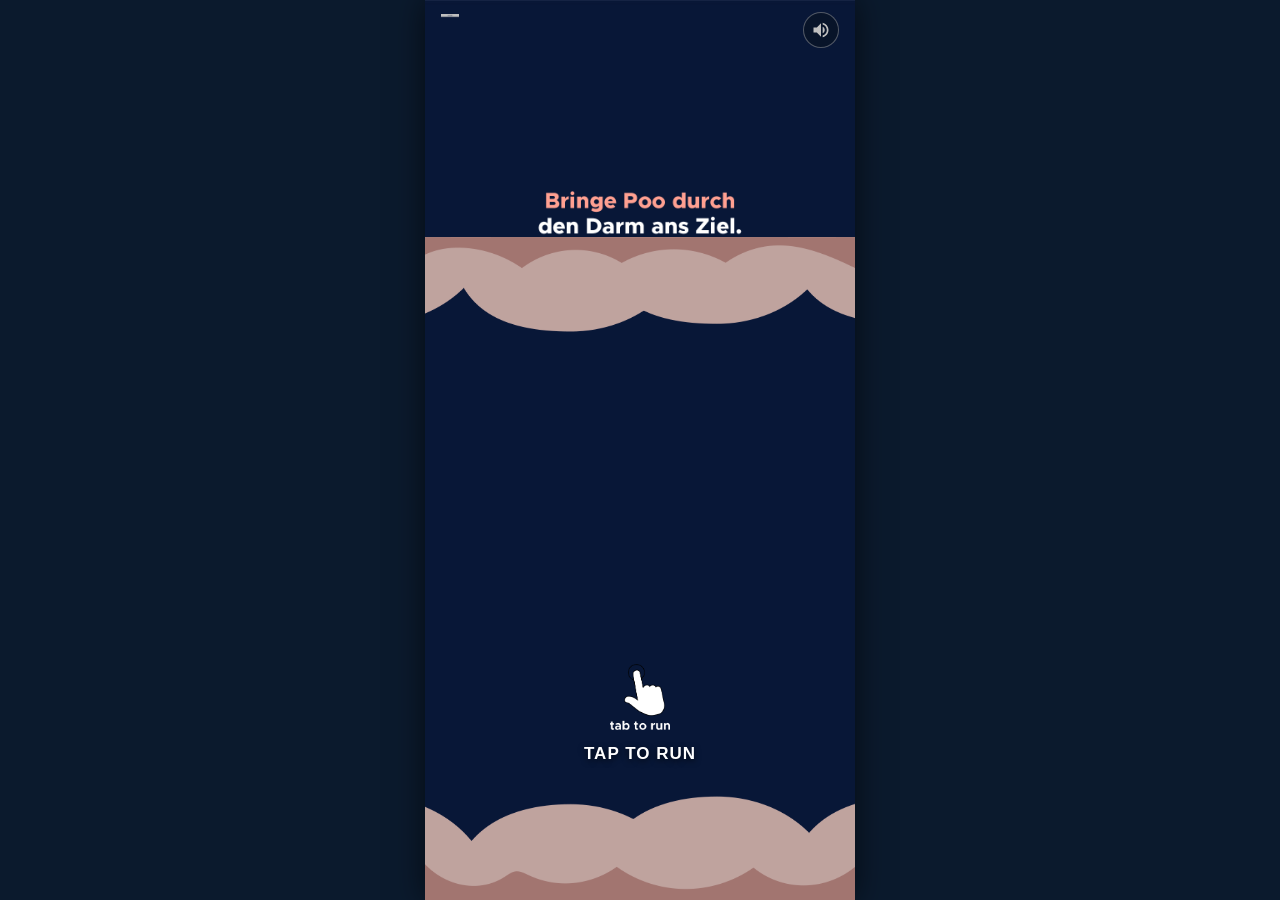
==== variant-a-game/index.html @ ecf2d947 "feat(variant-a): add mobile responsive layout, UI bar and endcard overlays" ====
<!DOCTYPE html>
<html lang="de">
<head>
  <meta charset="UTF-8">
  <meta name="viewport" content="width=device-width, initial-scale=1.0, maximum-scale=1.0, user-scalable=no, viewport-fit=cover">
  <title>Gut Run - Mobile Game Ad</title>
  <link rel="stylesheet" href="style.css">
  <script src="https://cdnjs.cloudflare.com/ajax/libs/gsap/3.12.5/gsap.min.js"></script>
</head>
<body>

  <div id="game-stage">
    <!-- Top UI Bar: Logo and Mute button -->
    <header class="top-bar">
      <img src="assets/logo.png" alt="Logo" class="top-logo">
      <button id="mute-btn" class="mute-btn" aria-label="Toggle Sound">
        <svg id="icon-sound-on" viewBox="0 0 24 24">
          <path d="M3 9v6h4l5 5V4L7 9H3zm13.5 3c0-1.77-1.02-3.29-2.5-4.03v8.05c1.48-.73 2.5-2.25 2.5-4.02zM14 3.23v2.06c2.89.86 5 3.54 5 6.71s-2.11 5.85-5 6.71v2.06c4.01-.91 7-4.49 7-8.77s-2.99-7.86-7-8.77z"/>
        </svg>
        <svg id="icon-sound-off" viewBox="0 0 24 24" style="display: none;">
          <path d="M16.5 12c0-1.77-1.02-3.29-2.5-4.03v2.21l2.45 2.45c.03-.2.05-.41.05-.63zm2.5 0c0 .94-.2 1.82-.54 2.64l1.51 1.51C20.63 14.91 21 13.5 21 12c0-4.28-2.99-7.86-7-8.77v2.06c2.89.86 5 3.54 5 6.71zM4.27 3L3 4.27l4.73 4.73H3v6h4l5 5v-6.73l4.25 4.25c-.67.52-1.42.93-2.25 1.18v2.06c1.38-.31 2.63-.95 3.69-1.81L19.73 21 21 19.73l-9-9L4.27 3zM12 4L9.91 6.09 12 8.18V4z"/>
        </svg>
      </button>
    </header>

    <div class="hud-score" id="hud-score">Obstacles: 0 / 15</div>

    <!-- Decorative gut border layer -->
    <div class="gut-border"></div>

    <!-- 60fps Game Canvas -->
    <canvas id="game-canvas"></canvas>

    <!-- Screen 1: Start Screen Overlay -->
    <div id="start-screen" class="screen-overlay active">
      <div class="start-tut-box">
        <img src="assets/01_game/tut.png" alt="Tutorial" class="start-tut-img">
        <img src="assets/gesture.png" alt="Tap" class="hand-gesture" id="start-gesture">
        <div class="tap-hint">Tap to run</div>
      </div>
    </div>

    <!-- Screen 2: Fail Endcard Overlay -->
    <div id="fail-screen" class="screen-overlay endcard">
      <div class="bubble-wrapper">
        <img src="assets/02_endcard/fail/bubble.png" class="bubble-bg" alt="">
        <div class="endcard-content">
          <img src="assets/02_endcard/fail/sad.png" alt="Sad character" class="endcard-avatar" id="fail-avatar">
          <img src="assets/02_endcard/fail/hl.png" alt="Headline" class="endcard-headline">
          <div class="endcard-actions">
            <a href="javascript:void(0)" class="btn-cta" id="fail-cta">
              <img src="assets/02_endcard/fail/cta.png" alt="Jetzt informieren">
            </a>
            <div class="btn-replay" id="btn-replay">
              <img src="assets/02_endcard/fail/replay.png" alt="Nochmal spielen">
            </div>
          </div>
        </div>
      </div>
    </div>

    <!-- Screen 3: Win Endcard Overlay -->
    <div id="win-screen" class="screen-overlay endcard">
      <img src="assets/02_endcard/win/konfetti.png" class="confetti-layer" id="win-confetti" alt="">
      <div class="bubble-wrapper">
        <img src="assets/02_endcard/win/bubble.png" class="bubble-bg" alt="">
        <div class="endcard-content">
          <img src="assets/02_endcard/win/happy.png" alt="Happy character" class="endcard-avatar" id="win-avatar">
          <img src="assets/02_endcard/win/hl.png" alt="Headline" class="endcard-headline">
          <div class="endcard-actions">
            <a href="javascript:void(0)" class="btn-cta" id="win-cta">
              <img src="assets/02_endcard/win/cta.png" alt="Jetzt mehr erfahren">
            </a>
          </div>
        </div>
      </div>
    </div>
  </div>

  <script src="game.js"></script>
</body>
</html>
---- variant-a-game/style.css ----
*, *::before, *::after {
  box-sizing: border-box;
  margin: 0;
  padding: 0;
  user-select: none;
  -webkit-user-select: none;
  -webkit-touch-callout: none;
}

html, body {
  width: 100%;
  height: 100%;
  overflow: hidden;
  background-color: #0b1a2d;
  font-family: -apple-system, BlinkMacSystemFont, "Segoe UI", Roboto, Helvetica, Arial, sans-serif;
  display: flex;
  justify-content: center;
  align-items: center;
}

#game-stage {
  position: relative;
  width: 100%;
  height: 100%;
  max-width: 430px;
  max-height: 932px;
  aspect-ratio: 9 / 16;
  background: url('assets/bg.jpg') center center / cover no-repeat;
  overflow: hidden;
  box-shadow: 0 0 30px rgba(0, 0, 0, 0.6);
}

/* Canvas for physics & continuous gut scrolling */
#game-canvas {
  position: absolute;
  top: 0;
  left: 0;
  width: 100%;
  height: 100%;
  display: block;
  z-index: 2;
}

/* Fixed top UI: Logo bar and Mute button */
.top-bar {
  position: absolute;
  top: 0;
  left: 0;
  width: 100%;
  height: 60px;
  padding: 10px 16px;
  display: flex;
  justify-content: space-between;
  align-items: center;
  z-index: 10;
  pointer-events: none;
}

.top-logo {
  height: 32px;
  max-width: 130px;
  object-fit: contain;
  pointer-events: auto;
}

.mute-btn {
  width: 36px;
  height: 36px;
  background: rgba(11, 26, 45, 0.65);
  border: 1.5px solid rgba(255, 255, 255, 0.4);
  border-radius: 50%;
  display: flex;
  align-items: center;
  justify-content: center;
  cursor: pointer;
  pointer-events: auto;
  transition: transform 0.15s ease, background 0.2s ease;
}

.mute-btn:active {
  transform: scale(0.9);
}

.mute-btn svg {
  width: 20px;
  height: 20px;
  fill: #ffffff;
}

/* Static gut decorative borders matching design */
.gut-border {
  position: absolute;
  left: 0;
  width: 100%;
  height: 100%;
  pointer-events: none;
  z-index: 3;
  background: url('assets/border.png') center center / 100% 100% no-repeat;
}

/* Overlay screens base */
.screen-overlay {
  position: absolute;
  inset: 0;
  display: flex;
  flex-direction: column;
  align-items: center;
  justify-content: center;
  z-index: 20;
  opacity: 0;
  pointer-events: none;
  transition: opacity 0.3s ease;
}

.screen-overlay.active {
  opacity: 1;
  pointer-events: auto;
}

/* START SCREEN */
#start-screen {
  background: rgba(0, 0, 0, 0.25);
  cursor: pointer;
}

.start-tut-box {
  width: 78%;
  max-width: 300px;
  display: flex;
  flex-direction: column;
  align-items: center;
  text-align: center;
  margin-top: -20px;
}

.start-tut-img {
  width: 100%;
  height: auto;
  object-fit: contain;
}

.hand-gesture {
  width: 60px;
  height: auto;
  margin-top: 15px;
  transform-origin: bottom center;
}

.tap-hint {
  margin-top: 14px;
  font-size: 17px;
  font-weight: 700;
  color: #ffffff;
  text-transform: uppercase;
  letter-spacing: 1px;
  text-shadow: 0 2px 6px rgba(0, 0, 0, 0.7);
}

/* ENDCARD OVERLAY */
.endcard {
  background: rgba(11, 26, 45, 0.94);
  padding: 24px 20px;
}

.bubble-wrapper {
  position: relative;
  width: 84%;
  max-width: 320px;
  display: flex;
  flex-direction: column;
  align-items: center;
  justify-content: center;
}

.bubble-bg {
  position: absolute;
  inset: -20px -10px;
  width: calc(100% + 20px);
  height: calc(100% + 40px);
  object-fit: contain;
  z-index: 1;
  opacity: 0.95;
}

.endcard-content {
  position: relative;
  z-index: 2;
  display: flex;
  flex-direction: column;
  align-items: center;
  width: 100%;
  text-align: center;
}

.endcard-avatar {
  width: 90px;
  height: auto;
  margin-bottom: 12px;
  object-fit: contain;
}

.endcard-headline {
  width: 82%;
  max-width: 250px;
  height: auto;
  margin-bottom: 24px;
  object-fit: contain;
}

.endcard-actions {
  display: flex;
  flex-direction: column;
  align-items: center;
  gap: 14px;
  width: 100%;
  margin-top: 10px;
}

.btn-cta {
  cursor: pointer;
  display: block;
  width: 80%;
  max-width: 240px;
  transition: transform 0.2s cubic-bezier(0.34, 1.56, 0.64, 1);
}

.btn-cta:active {
  transform: scale(0.95);
}

.btn-cta img {
  width: 100%;
  height: auto;
  display: block;
}

.btn-replay {
  cursor: pointer;
  display: block;
  width: 62%;
  max-width: 185px;
  transition: transform 0.2s cubic-bezier(0.34, 1.56, 0.64, 1);
}

.btn-replay:active {
  transform: scale(0.93);
}

.btn-replay img {
  width: 100%;
  height: auto;
  display: block;
}

.confetti-layer {
  position: absolute;
  inset: 0;
  width: 100%;
  height: 100%;
  object-fit: cover;
  pointer-events: none;
  z-index: 1;
}

/* HUD score counter */
.hud-score {
  position: absolute;
  top: 65px;
  right: 18px;
  color: #ffffff;
  font-size: 15px;
  font-weight: 700;
  background: rgba(0, 0, 0, 0.4);
  padding: 4px 10px;
  border-radius: 12px;
  z-index: 10;
  opacity: 0;
  transition: opacity 0.3s;
}
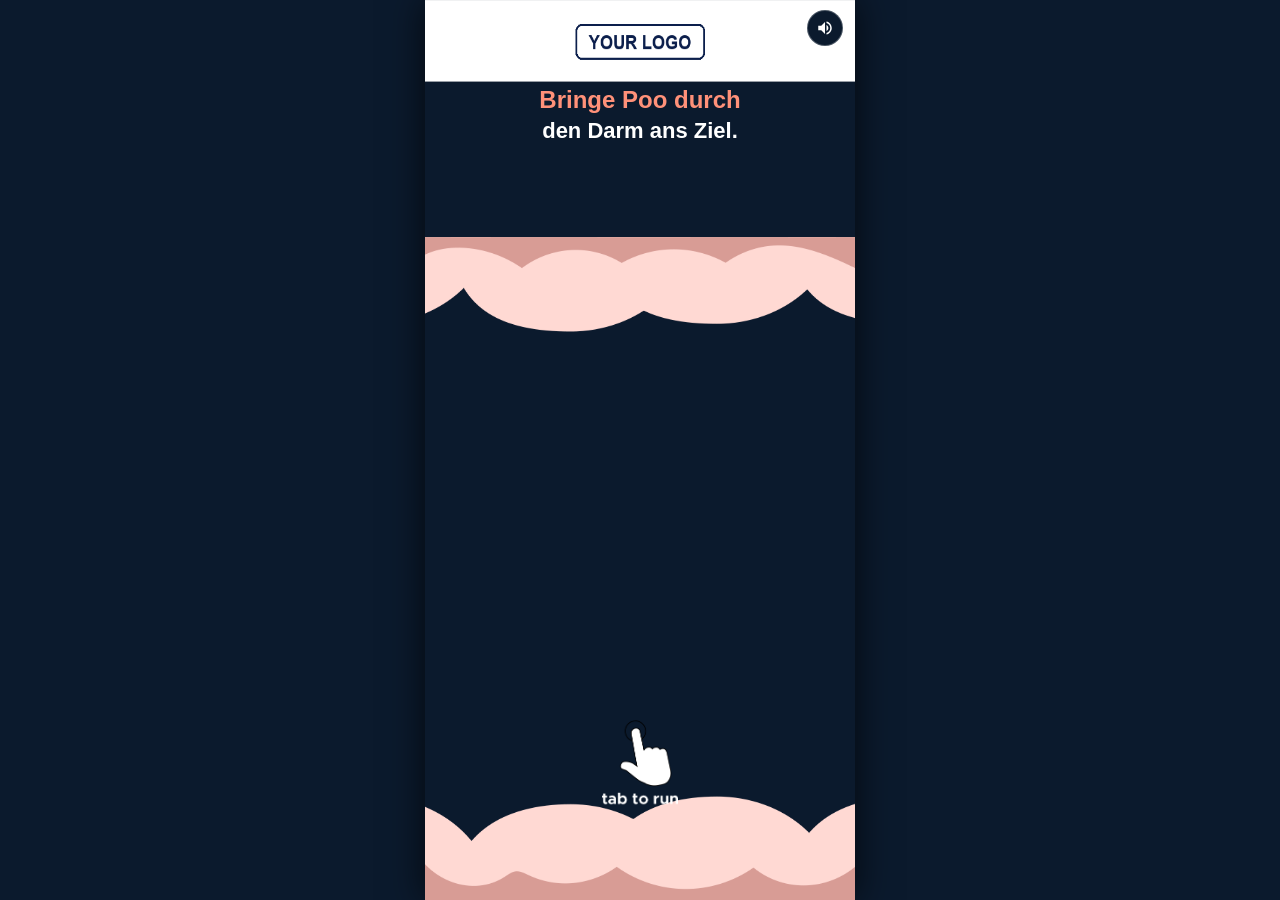
==== commit 5b4bcbf3: "Fix gut infinite loop alignment, hitbox scales and responsive UI" ====
--- a/variant-a-game/index.html
+++ b/variant-a-game/index.html
@@ -10,68 +10,70 @@
 <body>
 
   <div id="game-stage">
-    <!-- Top UI Bar: Logo and Mute button -->
-    <header class="top-bar">
-      <img src="assets/logo.png" alt="Logo" class="top-logo">
-      <button id="mute-btn" class="mute-btn" aria-label="Toggle Sound">
-        <svg id="icon-sound-on" viewBox="0 0 24 24">
-          <path d="M3 9v6h4l5 5V4L7 9H3zm13.5 3c0-1.77-1.02-3.29-2.5-4.03v8.05c1.48-.73 2.5-2.25 2.5-4.02zM14 3.23v2.06c2.89.86 5 3.54 5 6.71s-2.11 5.85-5 6.71v2.06c4.01-.91 7-4.49 7-8.77s-2.99-7.86-7-8.77z"/>
-        </svg>
-        <svg id="icon-sound-off" viewBox="0 0 24 24" style="display: none;">
-          <path d="M16.5 12c0-1.77-1.02-3.29-2.5-4.03v2.21l2.45 2.45c.03-.2.05-.41.05-.63zm2.5 0c0 .94-.2 1.82-.54 2.64l1.51 1.51C20.63 14.91 21 13.5 21 12c0-4.28-2.99-7.86-7-8.77v2.06c2.89.86 5 3.54 5 6.71zM4.27 3L3 4.27l4.73 4.73H3v6h4l5 5v-6.73l4.25 4.25c-.67.52-1.42.93-2.25 1.18v2.06c1.38-.31 2.63-.95 3.69-1.81L19.73 21 21 19.73l-9-9L4.27 3zM12 4L9.91 6.09 12 8.18V4z"/>
-        </svg>
-      </button>
-    </header>
+    <!-- Przycisk wyciszenia dźwięku -->
+    <button id="mute-btn" class="mute-btn" aria-label="Ton umschalten">
+      <svg id="icon-sound-on" viewBox="0 0 24 24">
+        <path d="M3 9v6h4l5 5V4L7 9H3zm13.5 3c0-1.77-1.02-3.29-2.5-4.03v8.05c1.48-.73 2.5-2.25 2.5-4.02zM14 3.23v2.06c2.89.86 5 3.54 5 6.71s-2.11 5.85-5 6.71v2.06c4.01-.91 7-4.49 7-8.77s-2.99-7.86-7-8.77z"/>
+      </svg>
+      <svg id="icon-sound-off" viewBox="0 0 24 24" style="display: none;">
+        <path d="M16.5 12c0-1.77-1.02-3.29-2.5-4.03v2.21l2.45 2.45c.03-.2.05-.41.05-.63zm2.5 0c0 .94-.2 1.82-.54 2.64l1.51 1.51C20.63 14.91 21 13.5 21 12c0-4.28-2.99-7.86-7-8.77v2.06c2.89.86 5 3.54 5 6.71zM4.27 3L3 4.27l4.73 4.73H3v6h4l5 5v-6.73l4.25 4.25c-.67.52-1.42.93-2.25 1.18v2.06c1.38-.31 2.63-.95 3.69-1.81L19.73 21 21 19.73l-9-9L4.27 3zM12 4L9.91 6.09 12 8.18V4z"/>
+      </svg>
+    </button>
 
-    <div class="hud-score" id="hud-score">Obstacles: 0 / 15</div>
+    <!-- Licznik przeszkód -->
+    <div class="hud-score" id="hud-score">Hindernisse: 0 / 15</div>
 
-    <!-- Decorative gut border layer -->
-    <div class="gut-border"></div>
-
-    <!-- 60fps Game Canvas -->
+    <!-- Płótno Canvas z grą -->
     <canvas id="game-canvas"></canvas>
 
-    <!-- Screen 1: Start Screen Overlay -->
+    <!-- Falbany jelita (border.png) -->
+    <img src="assets/border.png" class="gut-border-layer" alt="">
+
+    <!-- Pełnoekranowa warstwa Logo (logo.png) -->
+    <img src="assets/logo.png" class="logo-screen-layer" alt="Logo">
+
+<!-- EKRAN STARTOWY (01-start.png) -->
     <div id="start-screen" class="screen-overlay active">
-      <div class="start-tut-box">
-        <img src="assets/01_game/tut.png" alt="Tutorial" class="start-tut-img">
-        <img src="assets/gesture.png" alt="Tap" class="hand-gesture" id="start-gesture">
-        <div class="tap-hint">Tap to run</div>
+      <div class="start-header-text">
+        <h2>Bringe Poo durch<br><span>den Darm ans Ziel.</span></h2>
+      </div>
+      <div class="start-tut-interactive">
+        <img src="assets/gesture.png" alt="Tab to run" class="hand-gesture" id="start-gesture">
       </div>
     </div>
 
-    <!-- Screen 2: Fail Endcard Overlay -->
+    <!-- EKRAN PRZEGRANEJ (02-fail-endcard.png) -->
     <div id="fail-screen" class="screen-overlay endcard">
-      <div class="bubble-wrapper">
-        <img src="assets/02_endcard/fail/bubble.png" class="bubble-bg" alt="">
-        <div class="endcard-content">
-          <img src="assets/02_endcard/fail/sad.png" alt="Sad character" class="endcard-avatar" id="fail-avatar">
-          <img src="assets/02_endcard/fail/hl.png" alt="Headline" class="endcard-headline">
-          <div class="endcard-actions">
-            <a href="javascript:void(0)" class="btn-cta" id="fail-cta">
-              <img src="assets/02_endcard/fail/cta.png" alt="Jetzt informieren">
-            </a>
-            <div class="btn-replay" id="btn-replay">
-              <img src="assets/02_endcard/fail/replay.png" alt="Nochmal spielen">
-            </div>
+      <div class="endcard-visual-area">
+        <img src="assets/02_endcard/fail/bubble.png" class="bubble-illustration" alt="">
+        <img src="assets/02_endcard/fail/sad.png" alt="Sad" class="character-avatar" id="fail-avatar">
+      </div>
+      <div class="endcard-text-area">
+        <img src="assets/02_endcard/fail/hl.png" alt="Poo, das tat weh!" class="endcard-headline-img">
+        <div class="endcard-actions">
+          <a href="javascript:void(0)" class="btn-cta" id="fail-cta">
+            <img src="assets/02_endcard/fail/cta.png" alt="Jetzt informieren!">
+          </a>
+          <div class="btn-replay" id="btn-replay">
+            <img src="assets/02_endcard/fail/replay.png" alt="Nochmal spielen">
           </div>
         </div>
       </div>
     </div>
 
-    <!-- Screen 3: Win Endcard Overlay -->
+    <!-- EKRAN WYGRANEJ (03-win-endcard.png) -->
     <div id="win-screen" class="screen-overlay endcard">
-      <img src="assets/02_endcard/win/konfetti.png" class="confetti-layer" id="win-confetti" alt="">
-      <div class="bubble-wrapper">
-        <img src="assets/02_endcard/win/bubble.png" class="bubble-bg" alt="">
-        <div class="endcard-content">
-          <img src="assets/02_endcard/win/happy.png" alt="Happy character" class="endcard-avatar" id="win-avatar">
-          <img src="assets/02_endcard/win/hl.png" alt="Headline" class="endcard-headline">
-          <div class="endcard-actions">
-            <a href="javascript:void(0)" class="btn-cta" id="win-cta">
-              <img src="assets/02_endcard/win/cta.png" alt="Jetzt mehr erfahren">
-            </a>
-          </div>
+      <div class="endcard-visual-area">
+        <img src="assets/02_endcard/win/bubble.png" class="bubble-illustration" alt="">
+        <img src="assets/02_endcard/win/konfetti.png" class="confetti-illustration" id="win-confetti" alt="">
+        <img src="assets/02_endcard/win/happy.png" alt="Happy" class="character-avatar" id="win-avatar">
+      </div>
+      <div class="endcard-text-area">
+        <img src="assets/02_endcard/win/hl.png" alt="Poo, tut das gut!" class="endcard-headline-img">
+        <div class="endcard-actions">
+          <a href="javascript:void(0)" class="btn-cta" id="win-cta">
+            <img src="assets/02_endcard/win/cta.png" alt="Jetzt mehr erfahren">
+          </a>
         </div>
       </div>
     </div>
--- a/variant-a-game/style.css
+++ b/variant-a-game/style.css
@@ -25,12 +25,56 @@
   max-width: 430px;
   max-height: 932px;
   aspect-ratio: 9 / 16;
-  background: url('assets/bg.jpg') center center / cover no-repeat;
+  background-color: #0b1a2d;
   overflow: hidden;
-  box-shadow: 0 0 30px rgba(0, 0, 0, 0.6);
-}
-
-/* Canvas for physics & continuous gut scrolling */
+  box-shadow: 0 0 35px rgba(0, 0, 0, 0.7);
+}
+
+/* Statyczne obramowanie i pasek z logo na pełny wymiar kontenera */
+.gut-border-layer {
+  position: absolute;
+  inset: 0;
+  width: 100%;
+  height: 100%;
+  object-fit: fill;
+  pointer-events: none;
+  z-index: 5;
+}
+
+.logo-screen-layer {
+  position: absolute;
+  inset: 0;
+  width: 100%;
+  height: 100%;
+  object-fit: fill;
+  pointer-events: none;
+  z-index: 30;
+}
+
+/* Przycisk wyciszenia dźwięku */
+.mute-btn {
+  position: absolute;
+  right: 12px;
+  top: 10px;
+  width: 36px;
+  height: 36px;
+  background: #0b1a2d;
+  border: 1px solid rgba(255, 255, 255, 0.25);
+  border-radius: 50%;
+  display: flex;
+  align-items: center;
+  justify-content: center;
+  cursor: pointer;
+  z-index: 35;
+}
+
+.mute-btn svg {
+  width: 18px;
+  height: 18px;
+  fill: #ffffff;
+}
+
+/* Płótno Canvas gry */
 #game-canvas {
   position: absolute;
   top: 0;
@@ -41,75 +85,19 @@
   z-index: 2;
 }
 
-/* Fixed top UI: Logo bar and Mute button */
-.top-bar {
-  position: absolute;
-  top: 0;
-  left: 0;
-  width: 100%;
-  height: 60px;
-  padding: 10px 16px;
-  display: flex;
-  justify-content: space-between;
-  align-items: center;
-  z-index: 10;
-  pointer-events: none;
-}
-
-.top-logo {
-  height: 32px;
-  max-width: 130px;
-  object-fit: contain;
-  pointer-events: auto;
-}
-
-.mute-btn {
-  width: 36px;
-  height: 36px;
-  background: rgba(11, 26, 45, 0.65);
-  border: 1.5px solid rgba(255, 255, 255, 0.4);
-  border-radius: 50%;
-  display: flex;
-  align-items: center;
-  justify-content: center;
-  cursor: pointer;
-  pointer-events: auto;
-  transition: transform 0.15s ease, background 0.2s ease;
-}
-
-.mute-btn:active {
-  transform: scale(0.9);
-}
-
-.mute-btn svg {
-  width: 20px;
-  height: 20px;
-  fill: #ffffff;
-}
-
-/* Static gut decorative borders matching design */
-.gut-border {
-  position: absolute;
-  left: 0;
-  width: 100%;
-  height: 100%;
-  pointer-events: none;
-  z-index: 3;
-  background: url('assets/border.png') center center / 100% 100% no-repeat;
-}
-
-/* Overlay screens base */
+/* Nakładki ekranowe */
 .screen-overlay {
   position: absolute;
   inset: 0;
-  display: flex;
-  flex-direction: column;
-  align-items: center;
-  justify-content: center;
+  width: 100%;
+  height: 100%;
+  display: flex;
+  flex-direction: column;
+  align-items: center;
   z-index: 20;
   opacity: 0;
   pointer-events: none;
-  transition: opacity 0.3s ease;
+  transition: opacity 0.25s ease;
 }
 
 .screen-overlay.active {
@@ -117,163 +105,167 @@
   pointer-events: auto;
 }
 
-/* START SCREEN */
+/* EKRAN STARTOWY (01-start.png) */
 #start-screen {
-  background: rgba(0, 0, 0, 0.25);
-  cursor: pointer;
-}
-
-.start-tut-box {
-  width: 78%;
-  max-width: 300px;
-  display: flex;
-  flex-direction: column;
-  align-items: center;
+  background: transparent;
+  cursor: pointer;
+  justify-content: space-between;
+  padding: 85px 20px 45px;
+}
+
+.start-header-text {
   text-align: center;
-  margin-top: -20px;
-}
-
-.start-tut-img {
-  width: 100%;
-  height: auto;
-  object-fit: contain;
+}
+
+.start-header-text h2 {
+  color: #ff9179;
+  font-size: 24px;
+  font-weight: 800;
+  line-height: 1.25;
+}
+
+.start-header-text h2 span {
+  color: #ffffff;
+  font-size: 22px;
+  font-weight: 800;
+}
+
+.start-tut-interactive {
+  display: flex;
+  flex-direction: column;
+  align-items: center;
+  margin-bottom: 50px;
 }
 
 .hand-gesture {
-  width: 60px;
-  height: auto;
-  margin-top: 15px;
+  width: 76px;
+  height: auto;
+  object-fit: contain;
   transform-origin: bottom center;
 }
 
-.tap-hint {
+/* EKRANY KOŃCOWE (02-fail & 03-win) – powiększona chmurka i wyśrodkowany układ */
+.endcard {
+  background-color: #0b1a2d;
+  justify-content: flex-start;
+  align-items: center;
+  padding: 66px 16px 20px;
+  box-sizing: border-box;
+}
+
+.endcard-visual-area {
+  position: relative;
+  width: 100%;
+  max-width: 340px;
+  height: 250px;
+  display: flex;
+  align-items: center;
+  justify-content: center;
+  margin-top: 6px;
+  flex-shrink: 0;
+}
+
+.bubble-illustration {
+  position: absolute;
+  width: 100%;
+  height: 100%;
+  object-fit: contain;
+  transform: scale(1.42);
+  z-index: 1;
+}
+
+.confetti-illustration {
+  position: absolute;
+  width: 100%;
+  height: 100%;
+  object-fit: contain;
+  transform: scale(1.3);
+  z-index: 2;
+}
+
+.character-avatar {
+  position: relative;
+  z-index: 3;
+  width: 135px;
+  height: auto;
+  object-fit: contain;
+  margin-top: 18px;
+}
+
+.endcard-text-area {
+  display: flex;
+  flex-direction: column;
+  align-items: center;
+  width: 100%;
   margin-top: 14px;
-  font-size: 17px;
+  z-index: 4;
+}
+
+.endcard-headline-img {
+  width: 80%;
+  max-width: 260px;
+  height: auto;
+  margin-bottom: 18px;
+  object-fit: contain;
+  display: block;
+}
+
+.endcard-actions {
+  display: flex;
+  flex-direction: column;
+  align-items: center;
+  gap: 10px;
+  width: 100%;
+}
+
+.btn-cta {
+  cursor: pointer;
+  display: block;
+  width: 76%;
+  max-width: 240px;
+  transition: transform 0.15s ease;
+}
+
+.btn-cta:active {
+  transform: scale(0.96);
+}
+
+.btn-cta img {
+  width: 100%;
+  height: auto;
+  display: block;
+}
+
+.btn-replay {
+  cursor: pointer;
+  display: block;
+  width: 60%;
+  max-width: 190px;
+  transition: transform 0.15s ease;
+}
+
+.btn-replay:active {
+  transform: scale(0.95);
+}
+
+.btn-replay img {
+  width: 100%;
+  height: auto;
+  display: block;
+}
+
+/* Licznik przeszkód */
+.hud-score {
+  position: absolute;
+  top: 84px;
+  right: 14px;
+  color: #ffffff;
+  font-size: 13px;
   font-weight: 700;
-  color: #ffffff;
-  text-transform: uppercase;
-  letter-spacing: 1px;
-  text-shadow: 0 2px 6px rgba(0, 0, 0, 0.7);
-}
-
-/* ENDCARD OVERLAY */
-.endcard {
-  background: rgba(11, 26, 45, 0.94);
-  padding: 24px 20px;
-}
-
-.bubble-wrapper {
-  position: relative;
-  width: 84%;
-  max-width: 320px;
-  display: flex;
-  flex-direction: column;
-  align-items: center;
-  justify-content: center;
-}
-
-.bubble-bg {
-  position: absolute;
-  inset: -20px -10px;
-  width: calc(100% + 20px);
-  height: calc(100% + 40px);
-  object-fit: contain;
-  z-index: 1;
-  opacity: 0.95;
-}
-
-.endcard-content {
-  position: relative;
-  z-index: 2;
-  display: flex;
-  flex-direction: column;
-  align-items: center;
-  width: 100%;
-  text-align: center;
-}
-
-.endcard-avatar {
-  width: 90px;
-  height: auto;
-  margin-bottom: 12px;
-  object-fit: contain;
-}
-
-.endcard-headline {
-  width: 82%;
-  max-width: 250px;
-  height: auto;
-  margin-bottom: 24px;
-  object-fit: contain;
-}
-
-.endcard-actions {
-  display: flex;
-  flex-direction: column;
-  align-items: center;
-  gap: 14px;
-  width: 100%;
-  margin-top: 10px;
-}
-
-.btn-cta {
-  cursor: pointer;
-  display: block;
-  width: 80%;
-  max-width: 240px;
-  transition: transform 0.2s cubic-bezier(0.34, 1.56, 0.64, 1);
-}
-
-.btn-cta:active {
-  transform: scale(0.95);
-}
-
-.btn-cta img {
-  width: 100%;
-  height: auto;
-  display: block;
-}
-
-.btn-replay {
-  cursor: pointer;
-  display: block;
-  width: 62%;
-  max-width: 185px;
-  transition: transform 0.2s cubic-bezier(0.34, 1.56, 0.64, 1);
-}
-
-.btn-replay:active {
-  transform: scale(0.93);
-}
-
-.btn-replay img {
-  width: 100%;
-  height: auto;
-  display: block;
-}
-
-.confetti-layer {
-  position: absolute;
-  inset: 0;
-  width: 100%;
-  height: 100%;
-  object-fit: cover;
-  pointer-events: none;
-  z-index: 1;
-}
-
-/* HUD score counter */
-.hud-score {
-  position: absolute;
-  top: 65px;
-  right: 18px;
-  color: #ffffff;
-  font-size: 15px;
-  font-weight: 700;
-  background: rgba(0, 0, 0, 0.4);
+  background: rgba(0, 0, 0, 0.55);
   padding: 4px 10px;
   border-radius: 12px;
   z-index: 10;
   opacity: 0;
-  transition: opacity 0.3s;
+  transition: opacity 0.2s;
 }
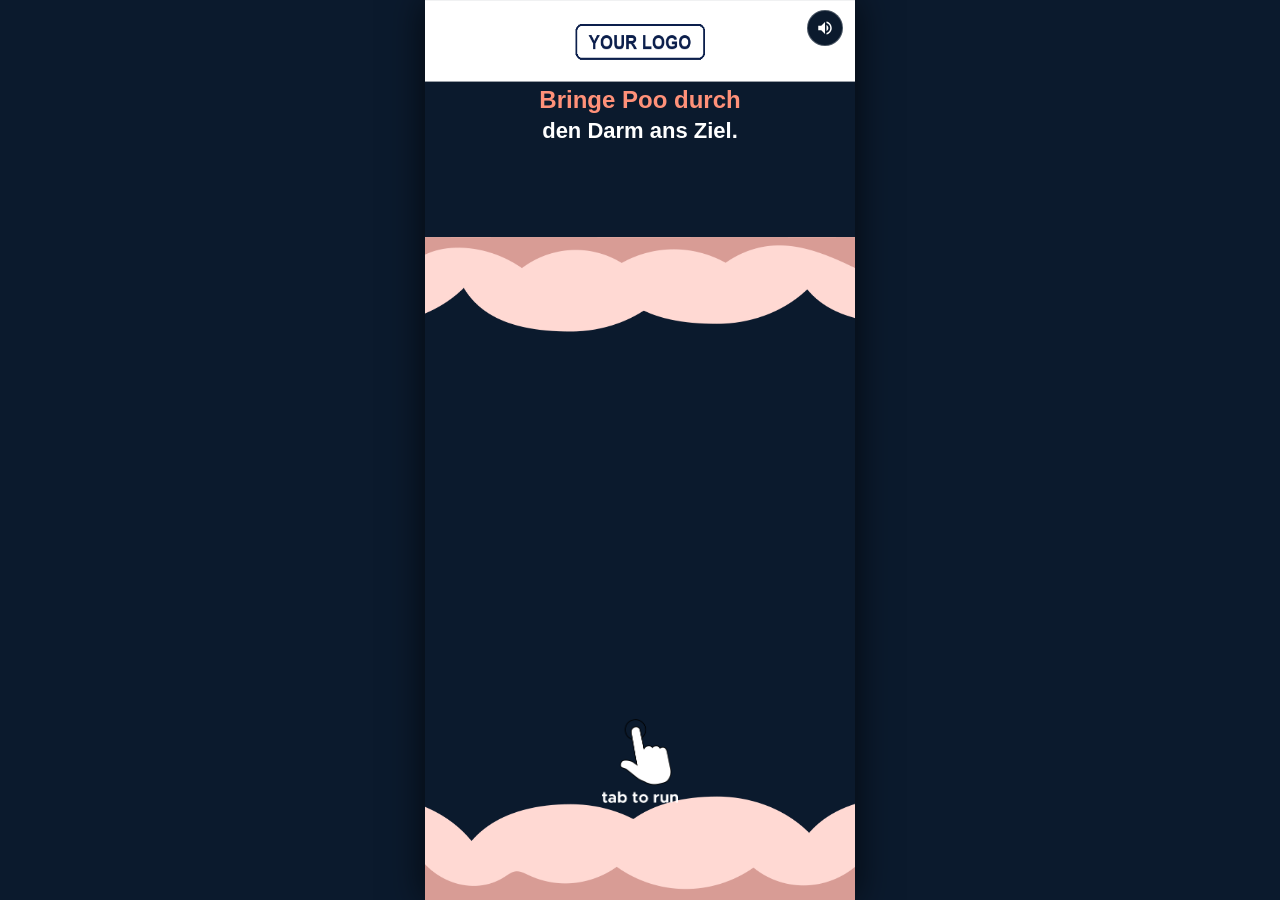
==== commit 0e86fa41: "Fix: complete Variant A flow with replay button and clean visibility pause" ====
--- a/variant-a-game/index.html
+++ b/variant-a-game/index.html
@@ -32,7 +32,7 @@
     <!-- Pełnoekranowa warstwa Logo (logo.png) -->
     <img src="assets/logo.png" class="logo-screen-layer" alt="Logo">
 
-<!-- EKRAN STARTOWY (01-start.png) -->
+    <!-- EKRAN STARTOWY (01-start.png) -->
     <div id="start-screen" class="screen-overlay active">
       <div class="start-header-text">
         <h2>Bringe Poo durch<br><span>den Darm ans Ziel.</span></h2>
@@ -74,6 +74,9 @@
           <a href="javascript:void(0)" class="btn-cta" id="win-cta">
             <img src="assets/02_endcard/win/cta.png" alt="Jetzt mehr erfahren">
           </a>
+          <div class="btn-replay" id="btn-replay-win">
+            <img src="assets/02_endcard/fail/replay.png" alt="Nochmal spielen">
+          </div>
         </div>
       </div>
     </div>
--- a/variant-a-game/style.css
+++ b/variant-a-game/style.css
@@ -144,7 +144,7 @@
   transform-origin: bottom center;
 }
 
-/* EKRANY KOŃCOWE (02-fail & 03-win) – powiększona chmurka i wyśrodkowany układ */
+/* EKRANY KOŃCOWE (02-fail & 03-win) */
 .endcard {
   background-color: #0b1a2d;
   justify-content: flex-start;
